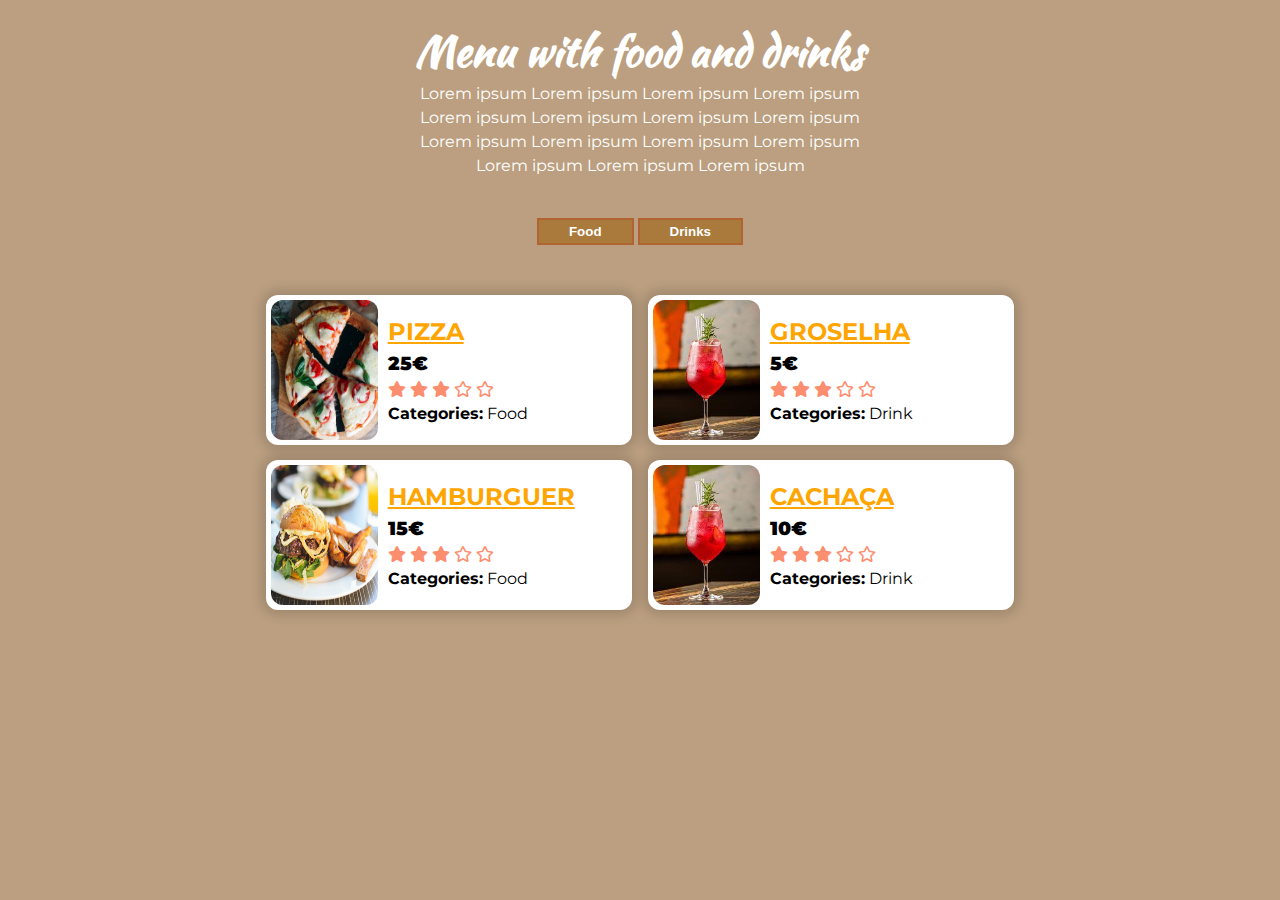
==== exercicio1/2548498/index.html @ d05aaf99 "correction" ====
<!DOCTYPE html>
<html>
<head>
    <meta charset="utf-8">
    <title>Food Menu</title>
    <meta name="viewport" content="width=device-width, initial-scale=1">
    <link rel="stylesheet" href="style.css">
    <link rel="stylesheet" href="https://cdnjs.cloudflare.com/ajax/libs/font-awesome/5.15.1/css/all.min.css"/>
</head>
<body>

<section>
    <div class="container text-center">
        <header class="container">
            <div class="menu-head mb-40">
                <h2> Menu with food and drinks </h2>
                <p>
                    Lorem ipsum Lorem ipsum Lorem ipsum Lorem ipsum Lorem ipsum Lorem ipsum Lorem ipsum Lorem ipsum
                    Lorem
                    ipsum Lorem ipsum Lorem ipsum Lorem ipsum Lorem ipsum Lorem ipsum Lorem ipsum
                </p>
            </div>

            <nav class="mb-40">
                <button class="nav-button">Food</button>
                <button class="nav-button">Drinks</button>
            </nav>
        </header>

        <div id="items">
            <div class="item">
                <div class="item-img">
                    <img src="foods/food1.jpg">
                </div>
                <div class="item-content">
                    <h2>Pizza</h2>
                    <h3><b>25€</b></h3>
                    <div class="rating">
                        <i class="fas fa-star"></i>
                        <i class="fas fa-star"></i>
                        <i class="fas fa-star"></i>
                        <i class="far fa-star"></i>
                        <i class="far fa-star"></i>
                    </div>
                    <div>
                        <b>Categories:</b> <span class="categories">Food</span>
                    </div>
                </div>
            </div>

            <div class="item">
                <div class="item-img">
                    <img src="foods/drink1.jpg">
                </div>
                <div class="item-content">
                    <h2>Groselha</h2>
                    <h3><b>5€</b></h3>
                    <div class="rating">
                        <i class="fas fa-star"></i>
                        <i class="fas fa-star"></i>
                        <i class="fas fa-star"></i>
                        <i class="far fa-star"></i>
                        <i class="far fa-star"></i>
                    </div>
                    <div>
                        <b>Categories:</b> <span class="categories">Drink</span>
                    </div>
                </div>
            </div>

            <div class="item">
                <div class="item-img">
                    <img src="foods/food2.jpg">
                </div>
                <div class="item-content">
                    <h2>Hamburguer</h2>
                    <h3><b>15€</b></h3>
                    <div class="rating">
                        <i class="fas fa-star"></i>
                        <i class="fas fa-star"></i>
                        <i class="fas fa-star"></i>
                        <i class="far fa-star"></i>
                        <i class="far fa-star"></i>
                    </div>
                    <div>
                        <b>Categories:</b> <span class="categories">Food</span>
                    </div>
                </div>
            </div>



            <div class="item">
                <div class="item-img">
                    <img src="foods/drink1.jpg">
                </div>
                <div class="item-content">
                    <h2>Cachaça</h2>
                    <h3><b>10€</b></h3>
                    <div class="rating">
                        <i class="fas fa-star"></i>
                        <i class="fas fa-star"></i>
                        <i class="fas fa-star"></i>
                        <i class="far fa-star"></i>
                        <i class="far fa-star"></i>
                    </div>
                    <div>
                        <b>Categories:</b> <span class="categories">Drink</span>
                    </div>
                </div>
            </div>

        </div>

    </div>
</section>

<!-- Guidelines:
 <section>
    Container
        div header
            ?
            ?
        div buttons
            ?
            ?
        items
            ?
                div img
                    img
                div item content
                    name
                    price
                    rating
                        <i class="fas fa-star"></i>
                        <i class="far fa-star"></i>
                    category

 -->

</body>
</html>
---- exercicio1/2548498/style.css ----
@import url('https://fonts.googleapis.com/css2?family=Kaushan+Script&family=Montserrat:wght@200;300;400;500;600;700;800;900&display=swap');

* {
    padding: 0;
    margin: 0;
    box-sizing: border-box;
}

body {
    line-height: 1.5;
    font-family: 'Montserrat', sans-serif;
    background-color: #bb9f80;
    color: #fff;
}

.mb-40 {
    margin-bottom: 40px;
}

.menu-head h2 {
    font-family: 'Kaushan Script', cursive;
    font-size: 2.6rem;
}

.container {
    margin: 20px 20%;
}

.text-center {
    text-align: center;
}

.nav-button {
    padding: 4px 30px;
    color: white;
    background-color: #a97a3c;
    border: 2px solid #af6431;
    font-weight: bold;
}

#items {
    padding: 2px;
}

.item {
    text-align: left;
    background-color: white;
    width: 48%;
    color: black;
    padding: 5px;
    display: flex;
    border-radius: 12px;
    box-shadow: 0 0 12px 5px rgb(0 0 0 / 15%);
    float: left;
    margin:1%;
    height: 150px;
}

.item .item-img {
    width: 30%;
    overflow: hidden;
    border-radius: 12px;
}

.item-img img {
    height: 100%;
    width: 100%;
}

.item .item-content {
    width: 70%;
    padding-left:10px;
    margin: auto;
}

.item-content h2{
    color: orange;
    text-decoration: underline;
    text-transform: uppercase;
}

.item-content .rating{
    color: #fc8e70;
}
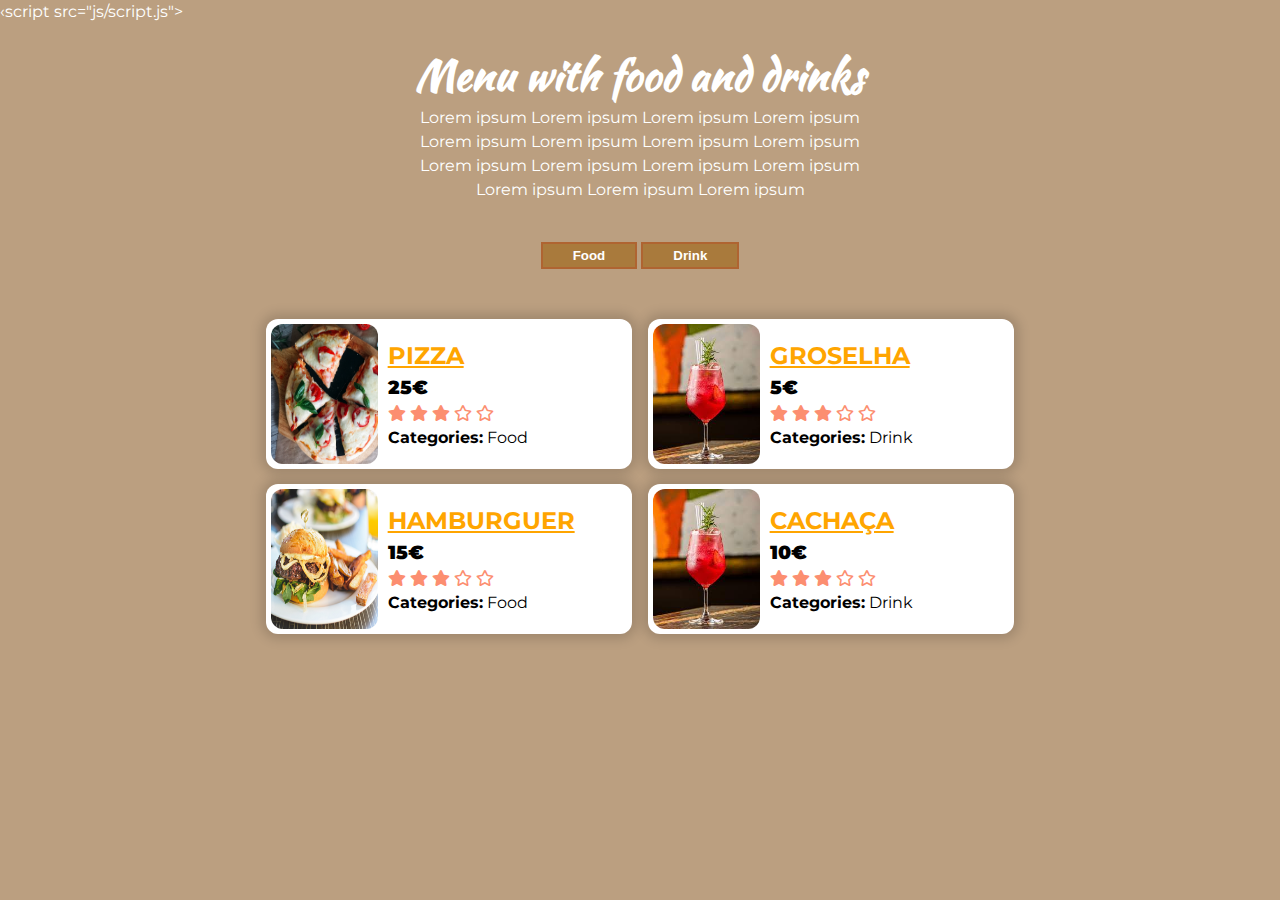
==== commit 651ae2a4: "14/03" ====
--- a/exercicio1/2548498/index.html
+++ b/exercicio1/2548498/index.html
@@ -8,6 +8,8 @@
     <link rel="stylesheet" href="https://cdnjs.cloudflare.com/ajax/libs/font-awesome/5.15.1/css/all.min.css"/>
 </head>
 <body>
+
+‹script src="js/script.js"></script>
 
 <section>
     <div class="container text-center">
@@ -22,9 +24,10 @@
             </div>
 
             <nav class="mb-40">
-                <button class="nav-button">Food</button>
-                <button class="nav-button">Drinks</button>
+                <button class="nav-button" onclick="selectCategory(this)">Food</button> 
+                <button class="nav-button" onclick="selectCategory(this)">Drink</button>
             </nav>
+
         </header>
 
         <div id="items">
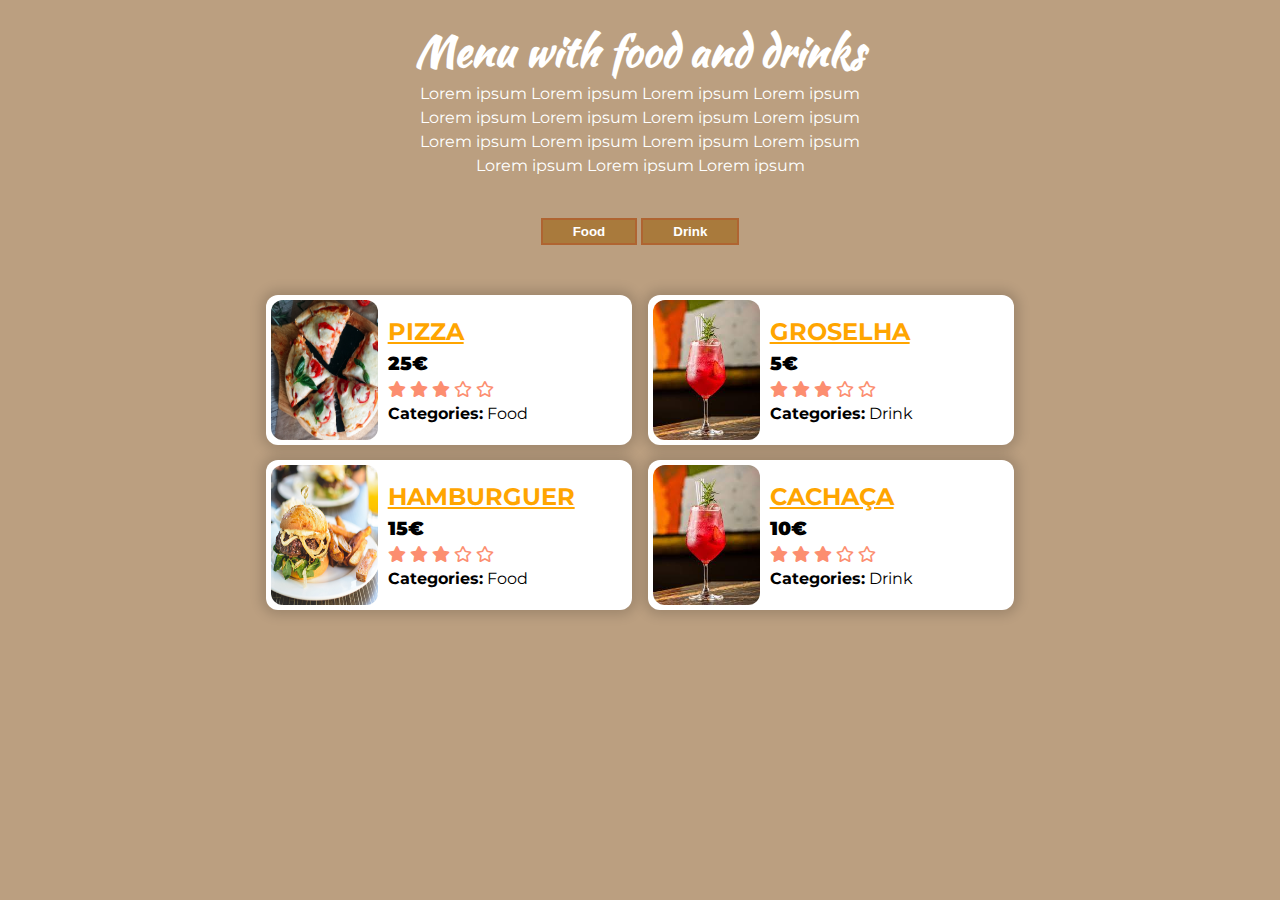
==== commit 6e5bd9fe: "Merge remote-tracking branch 'upstream/main'" ====
--- a/exercicio1/2548498/index.html
+++ b/exercicio1/2548498/index.html
@@ -6,10 +6,9 @@
     <meta name="viewport" content="width=device-width, initial-scale=1">
     <link rel="stylesheet" href="style.css">
     <link rel="stylesheet" href="https://cdnjs.cloudflare.com/ajax/libs/font-awesome/5.15.1/css/all.min.css"/>
+    <script src="js/script.js"></script>
 </head>
 <body>
-
-‹script src="js/script.js"></script>
 
 <section>
     <div class="container text-center">
@@ -24,10 +23,9 @@
             </div>
 
             <nav class="mb-40">
-                <button class="nav-button" onclick="selectCategory(this)">Food</button> 
-                <button class="nav-button" onclick="selectCategory(this)">Drink</button>
+                <button class="nav-button" onclick="selectCategory(this)" >Food</button>
+                <button class="nav-button" onclick="selectCategory(this)" >Drink</button>
             </nav>
-
         </header>
 
         <div id="items">
@@ -50,7 +48,6 @@
                     </div>
                 </div>
             </div>
-
             <div class="item">
                 <div class="item-img">
                     <img src="foods/drink1.jpg">
@@ -70,7 +67,6 @@
                     </div>
                 </div>
             </div>
-
             <div class="item">
                 <div class="item-img">
                     <img src="foods/food2.jpg">
@@ -90,9 +86,6 @@
                     </div>
                 </div>
             </div>
-
-
-
             <div class="item">
                 <div class="item-img">
                     <img src="foods/drink1.jpg">
